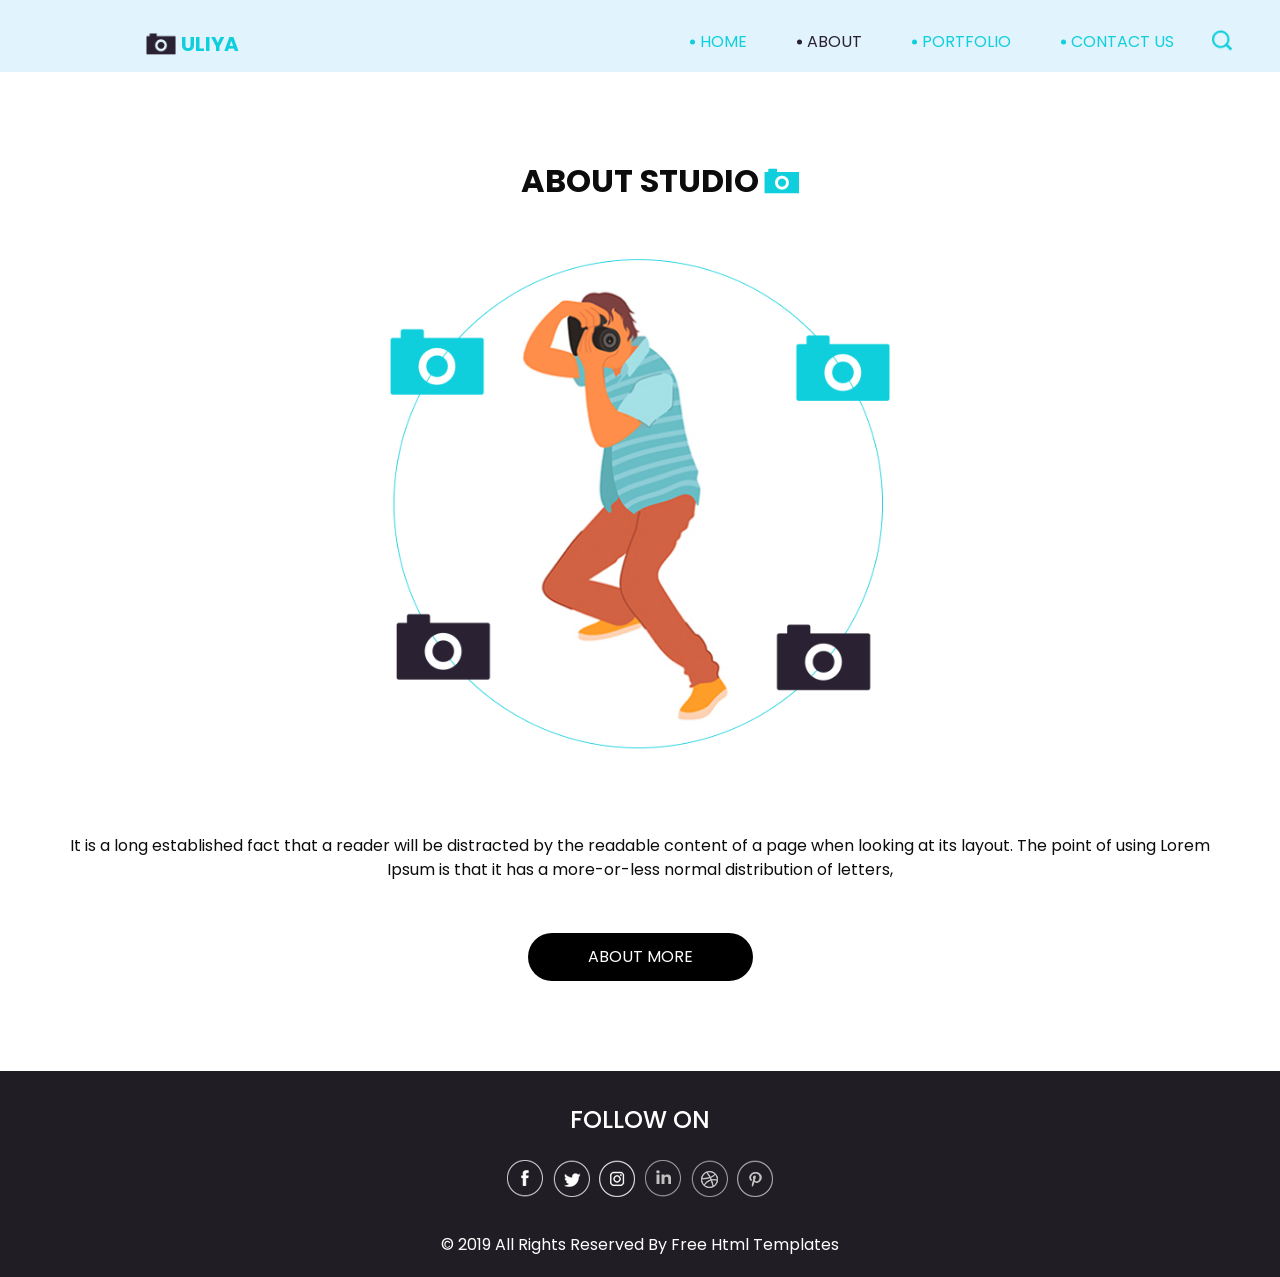
==== about.html @ 53996173 "Inital Code Added" ====
<!DOCTYPE html>
<html>

<head>
  <!-- Basic -->
  <meta charset="utf-8" />
  <meta http-equiv="X-UA-Compatible" content="IE=edge" />
  <!-- Mobile Metas -->
  <meta name="viewport" content="width=device-width, initial-scale=1, shrink-to-fit=no" />
  <!-- Site Metas -->
  <meta name="keywords" content="" />
  <meta name="description" content="" />
  <meta name="author" content="" />

  <title>Uliya</title>


  <!-- bootstrap core css -->
  <link rel="stylesheet" type="text/css" href="css/bootstrap.css" />

  <!-- fonts style -->
  <link href="https://fonts.googleapis.com/css?family=Poppins:400,700&display=swap" rel="stylesheet">

  <!-- Custom styles for this template -->
  <link href="css/style.css" rel="stylesheet" />
  <!-- responsive style -->
  <link href="css/responsive.css" rel="stylesheet" />
</head>

<body class="sub_page">

  <div class="hero_area">
    <!-- header section strats -->
    <header class="header_section">
      <div class="container-fluid">
        <div class="row">
          <div class="col-lg-11 offset-lg-1">
            <nav class="navbar navbar-expand-lg custom_nav-container ">
              <a class="navbar-brand" href="index.html">
                <img src="images/logo.png" alt="">
                <span>
                  Uliya
                </span>
              </a>
              </a>
              <button class="navbar-toggler" type="button" data-toggle="collapse" data-target="#navbarSupportedContent"
                aria-controls="navbarSupportedContent" aria-expanded="false" aria-label="Toggle navigation">
                <span class="navbar-toggler-icon"></span>
              </button>

              <div class="collapse navbar-collapse" id="navbarSupportedContent">
                <div class="d-flex ml-auto flex-column flex-lg-row align-items-center">
                  <ul class="navbar-nav  ">
                    <li class="nav-item ">
                      <a class="nav-link" href="index.html">Home <span class="sr-only">(current)</span></a>
                    </li>
                    <li class="nav-item active">
                      <a class="nav-link" href="about.html"> About</a>
                    </li>
                    <li class="nav-item">
                      <a class="nav-link" href="portfolio.html"> Portfolio </a>
                    </li>
                    <li class="nav-item">
                      <a class="nav-link" href="contact.html">Contact Us</a>
                    </li>
                  </ul>
                  <form class="form-inline">
                    <button class="btn  my-2 my-sm-0 nav_search-btn" type="submit"></button>
                  </form>
                </div>

              </div>
            </nav>
          </div>
        </div>
      </div>
    </header>
    <!-- end header section -->
  </div>

  <!-- about section -->

  <section class="about_section layout_padding">
    <div class="container">
      <div class="heading_container">
        <h2>
          About Studio
        </h2>
      </div>
      <div class="box">
        <div class="img-box">
          <img src="images/about-img.jpg" alt="">
          <div class="about_img-bg">
            <img src="images/about-img-bg.png" alt="">
          </div>
        </div>
        <div class="detail-box">
          <p>
            It is a long established fact that a reader will be distracted by the readable content of a page when
            looking at its layout. The point of using Lorem Ipsum is that it has a more-or-less normal distribution of
            letters,
          </p>
          <div>
            <a href="">
              about More
            </a>
          </div>
        </div>
      </div>
    </div>

  </section>

  <!-- end about section -->


  <!-- info section -->
  <section class="info_section ">
    <div class="container">
      <div class="info_container">
        <div class="info_social">
          <div class="d-flex justify-content-center">
            <h4 class="">
              Follow on
            </h4>
          </div>
          <div class="social_box">
            <a href="">
              <img src="images/fb.png" alt="">
            </a>
            <a href="">
              <img src="images/twitter.png" alt="">
            </a>
            <a href="">
              <img src="images/instagram.png" alt="">
            </a>
            <a href="">
              <img src="images/linkedin.png" alt="">
            </a>
            <a href="">
              <img src="images/dribble.png" alt="">
            </a>
            <a href="">
              <img src="images/pinterest.png" alt="">
            </a>
          </div>
        </div>
      </div>
    </div>
  </section>

  <!-- end info_section -->

  <!-- footer section -->
  <section class="container-fluid footer_section">
    <div class="container">
      <p>
        &copy; 2019 All Rights Reserved By
        <a href="https://html.design/">Free Html Templates</a>
      </p>
    </div>
  </section>
  <!-- footer section -->

  <script type="text/javascript" src="js/jquery-3.4.1.min.js"></script>
  <script type="text/javascript" src="js/bootstrap.js"></script>

</body>

</html>
---- css/style.css ----
body {
  font-family: 'Poppins', sans-serif;
  color: #0c0c0c;
  background-color: #ffffff;
}

.layout_padding {
  padding: 90px 0;
}

.layout_padding2 {
  padding: 45px 0;
}

.layout_padding2-top {
  padding-top: 45px;
}

.layout_padding2-bottom {
  padding-bottom: 45px;
}

.layout_padding-top {
  padding-top: 90px;
}

.layout_padding-bottom {
  padding-bottom: 90px;
}

.heading_container {
  display: -webkit-box;
  display: -ms-flexbox;
  display: flex;
  -webkit-box-orient: vertical;
  -webkit-box-direction: normal;
      -ms-flex-direction: column;
          flex-direction: column;
  -webkit-box-align: center;
      -ms-flex-align: center;
          align-items: center;
  text-align: center;
}

.heading_container h2 {
  position: relative;
  font-weight: bold;
  text-transform: uppercase;
}

.heading_container h2 span {
  position: relative;
  z-index: 2;
}

.heading_container h2::before {
  content: "";
  position: absolute;
  width: 35px;
  height: 26px;
  top: 50%;
  right: -40px;
  -webkit-transform: translateY(-50%);
          transform: translateY(-50%);
  z-index: 1;
  background-image: url(../images/heading-img.png);
  background-repeat: no-repeat;
}

/*header section*/
.hero_area {
  height: 136vh;
  position: relative;
  background-image: url(../images/hero-bg.png);
  background-size: cover;
}

.sub_page .hero_area {
  height: auto;
  background-image: none;
  background-color: #e1f3fd;
}

.sub_page .hero_area::after {
  display: none;
}

.header_section .container-fluid {
  padding-right: 25px;
  padding-left: 25px;
}

.header_section .nav_container {
  margin: 0 auto;
}

.custom_nav-container .navbar-nav .nav-item .nav-link {
  margin: 10px 30px;
  padding: 0;
  color: #0fcfdc;
  text-align: center;
  position: relative;
  text-transform: uppercase;
}

.custom_nav-container .navbar-nav .nav-item .nav-link::before {
  content: "";
  width: 5px;
  height: 5px;
  position: absolute;
  top: 50%;
  left: -10px;
  -webkit-transform: translateY(-50%);
          transform: translateY(-50%);
  background-color: #0fcfdc;
  border-radius: 100%;
}

.custom_nav-container .navbar-nav .nav-item.active .nav-link, .custom_nav-container .navbar-nav .nav-item:hover .nav-link {
  color: #2a2132;
}

.custom_nav-container .navbar-nav .nav-item.active .nav-link::before, .custom_nav-container .navbar-nav .nav-item:hover .nav-link::before {
  background-color: #2a2132;
}

a,
a:hover,
a:focus {
  text-decoration: none;
}

a:hover,
a:focus {
  color: initial;
}

.btn,
.btn:focus {
  outline: none !important;
  -webkit-box-shadow: none;
          box-shadow: none;
}

.custom_nav-container .nav_search-btn {
  background-image: url(../images/search-icon.png);
  background-size: 20px;
  background-repeat: no-repeat;
  background-position: center 5px;
  width: 35px;
  height: 35px;
  padding: 0;
  border: none;
}

.navbar-brand {
  display: -webkit-box;
  display: -ms-flexbox;
  display: flex;
  -webkit-box-align: center;
      -ms-flex-align: center;
          align-items: center;
}

.navbar-brand img {
  width: 30px;
  margin-right: 5px;
}

.navbar-brand span {
  font-size: 20px;
  font-weight: 700;
  color: #0fcfdc;
  text-transform: uppercase;
}

.custom_nav-container {
  z-index: 99999;
  padding-top: 20px;
  -webkit-box-align: end;
      -ms-flex-align: end;
          align-items: flex-end;
}

.navbar-expand-lg .navbar-collapse {
  -webkit-box-align: end;
      -ms-flex-align: end;
          align-items: flex-end;
}

.custom_nav-container .navbar-toggler {
  outline: none;
}

.custom_nav-container .navbar-toggler .navbar-toggler-icon {
  background-image: url(../images/menu.png);
  background-size: 45px;
}

/*end header section*/
/* slider section */
.slider_section {
  display: -webkit-box;
  display: -ms-flexbox;
  display: flex;
  -webkit-box-align: center;
      -ms-flex-align: center;
          align-items: center;
  position: relative;
  z-index: 2;
  color: #3b3a3a;
}

.slider_section .row {
  -webkit-box-align: center;
      -ms-flex-align: center;
          align-items: center;
}

.slider_section div#carouselExampleControls {
  width: 100%;
}

.slider_section .detail_box {
  padding-right: 10%;
}

.slider_section .detail_box h1 {
  font-weight: bold;
  margin-bottom: 30px;
  text-transform: uppercase;
}

.slider_section .detail_box .btn-box {
  margin-top: 35px;
}

.slider_section .detail_box .btn-box a {
  width: 125px;
  text-align: center;
}

.slider_section .detail_box .btn-box .btn-1 {
  display: inline-block;
  padding: 7px 0px;
  background-color: #0fcfdc;
  color: #ffffff;
  border-radius: 30px;
  margin-right: 5px;
}

.slider_section .detail_box .btn-box .btn-1:hover {
  background-color: #0db9c4;
}

.slider_section .detail_box .btn-box .btn-2 {
  display: inline-block;
  padding: 7px 0px;
  background-color: #000000;
  color: #ffffff;
  border-radius: 30px;
}

.slider_section .detail_box .btn-box .btn-2:hover {
  background-color: #333333;
}

.slider_section .img-box img {
  width: 100%;
}

.slider_section .carousel_btn-container {
  width: 60px;
  position: absolute;
  bottom: 175px;
  display: -webkit-box;
  display: -ms-flexbox;
  display: flex;
  -webkit-box-pack: justify;
      -ms-flex-pack: justify;
          justify-content: space-between;
  left: 10%;
  z-index: 999;
}

.slider_section .carousel_btn-container .carousel-control-prev,
.slider_section .carousel_btn-container .carousel-control-next {
  position: relative;
  width: 35px;
  height: 35px;
  border: none;
  border-radius: 100%;
  opacity: 1;
  background-repeat: no-repeat;
  background-size: 20px;
  background-position: center;
}

.slider_section .carousel_btn-container .carousel-control-prev {
  background-image: url(../images/prev.png);
}

.slider_section .carousel_btn-container .carousel-control-prev:hover {
  background-image: url(../images/prev-blue.png);
}

.slider_section .carousel_btn-container .carousel-control-next {
  background-image: url(../images/next.png);
}

.slider_section .carousel_btn-container .carousel-control-next:hover {
  background-image: url(../images/next-blue.png);
}

.about_section .box {
  display: -webkit-box;
  display: -ms-flexbox;
  display: flex;
  -webkit-box-orient: vertical;
  -webkit-box-direction: normal;
      -ms-flex-direction: column;
          flex-direction: column;
  -webkit-box-align: center;
      -ms-flex-align: center;
          align-items: center;
}

.about_section .box img {
  width: 100%;
}

.about_section .box .img-box {
  position: relative;
  width: 250px;
  margin: 50px 0;
}

.about_section .box .img-box .about_img-bg {
  position: absolute;
  top: 50%;
  left: 50%;
  width: 200%;
  -webkit-transform: translate(-50%, -50%) rotate(0deg) scale(1);
          transform: translate(-50%, -50%) rotate(0deg) scale(1);
  -webkit-animation: rotateAnimation 3s infinite;
          animation: rotateAnimation 3s infinite;
}

@-webkit-keyframes rotateAnimation {
  0% {
    -webkit-transform: translate(-50%, -50%) rotate(0deg) scale(1);
            transform: translate(-50%, -50%) rotate(0deg) scale(1);
  }
  49% {
    -webkit-transform: translate(-50%, -50%) rotate(180deg) scale(1.1);
            transform: translate(-50%, -50%) rotate(180deg) scale(1.1);
  }
  100% {
    -webkit-transform: translate(-50%, -50%) rotate(360deg) scale(1);
            transform: translate(-50%, -50%) rotate(360deg) scale(1);
  }
}

@keyframes rotateAnimation {
  0% {
    -webkit-transform: translate(-50%, -50%) rotate(0deg) scale(1);
            transform: translate(-50%, -50%) rotate(0deg) scale(1);
  }
  49% {
    -webkit-transform: translate(-50%, -50%) rotate(180deg) scale(1.1);
            transform: translate(-50%, -50%) rotate(180deg) scale(1.1);
  }
  100% {
    -webkit-transform: translate(-50%, -50%) rotate(360deg) scale(1);
            transform: translate(-50%, -50%) rotate(360deg) scale(1);
  }
}

.about_section .box .detail-box {
  margin-top: 35px;
  text-align: center;
}

.about_section .box .detail-box a {
  display: inline-block;
  padding: 12px 60px;
  background-color: #000000;
  color: #ffffff;
  border-radius: 40px;
  text-transform: uppercase;
  margin-top: 35px;
}

.about_section .box .detail-box a:hover {
  background-color: #333333;
}

.portfolio_section {
  background-color: #f8ffff;
}

.portfolio_section .portfolio_container {
  display: -webkit-box;
  display: -ms-flexbox;
  display: flex;
}

.portfolio_section .portfolio_container .img-box {
  margin: 10px;
  position: relative;
  display: -webkit-box;
  display: -ms-flexbox;
  display: flex;
  -webkit-box-flex: 1;
      -ms-flex-positive: 1;
          flex-grow: 1;
}

.portfolio_section .portfolio_container .img-box img {
  width: 100%;
  height: 100%;
}

.portfolio_section .portfolio_container .img-box .btn-box {
  position: absolute;
  top: 50%;
  left: 50%;
  -webkit-transform: translate(-50%, -50%);
          transform: translate(-50%, -50%);
  display: -webkit-box;
  display: -ms-flexbox;
  display: flex;
}

.portfolio_section .portfolio_container .img-box .btn-box a {
  display: none;
  width: 50px;
  height: 50px;
  border-radius: 100%;
  background-size: cover;
  background-position: center;
  background-repeat: no-repeat;
  margin: 0 5px;
}

.portfolio_section .portfolio_container .img-box .btn-box .btn-1 {
  background-image: url(../images/link.png);
}

.portfolio_section .portfolio_container .img-box::before {
  content: "";
  display: none;
  position: absolute;
  width: 100%;
  height: 100%;
  top: 0;
  left: 0;
  background-color: rgba(15, 207, 220, 0.8);
  z-index: 0;
}

.portfolio_section .portfolio_container .img-box:hover a {
  display: block;
}

.portfolio_section .portfolio_container .img-box:hover::before {
  display: block;
}

.portfolio_section .portfolio_container .box-1,
.portfolio_section .portfolio_container .box-2 {
  display: -webkit-box;
  display: -ms-flexbox;
  display: flex;
  -webkit-box-orient: vertical;
  -webkit-box-direction: normal;
      -ms-flex-direction: column;
          flex-direction: column;
  -webkit-box-pack: stretch;
      -ms-flex-pack: stretch;
          justify-content: stretch;
  -webkit-box-align: stretch;
      -ms-flex-align: stretch;
          align-items: stretch;
}

.portfolio_section .portfolio_container .box-2-btm {
  display: -webkit-box;
  display: -ms-flexbox;
  display: flex;
  -webkit-box-pack: stretch;
      -ms-flex-pack: stretch;
          justify-content: stretch;
  -webkit-box-align: stretch;
      -ms-flex-align: stretch;
          align-items: stretch;
}

.portfolio_section .portfolio_container .box-2-btm .box-2-left {
  display: -webkit-box;
  display: -ms-flexbox;
  display: flex;
}

.portfolio_section .see_btn {
  display: -webkit-box;
  display: -ms-flexbox;
  display: flex;
  -webkit-box-pack: center;
      -ms-flex-pack: center;
          justify-content: center;
}

.portfolio_section .see_btn a {
  display: inline-block;
  padding: 12px 60px;
  background-color: #000000;
  color: #ffffff;
  border-radius: 40px;
  text-transform: uppercase;
  margin-top: 35px;
}

.portfolio_section .see_btn a:hover {
  background-color: #333333;
}

.achieve_section .achieve_container {
  display: -webkit-box;
  display: -ms-flexbox;
  display: flex;
  -webkit-box-pack: center;
      -ms-flex-pack: center;
          justify-content: center;
}

.achieve_section .achieve_container .box {
  width: 275px;
  height: 250px;
  display: -webkit-box;
  display: -ms-flexbox;
  display: flex;
  -webkit-box-orient: vertical;
  -webkit-box-direction: normal;
      -ms-flex-direction: column;
          flex-direction: column;
  -webkit-box-align: center;
      -ms-flex-align: center;
          align-items: center;
  -webkit-box-pack: center;
      -ms-flex-pack: center;
          justify-content: center;
  text-align: center;
  margin: 45px 20px 0 20px;
  padding: 45px 35px 15px 35px;
  border: 1px solid #0fcfdc;
}

.achieve_section .achieve_container .box .img-box {
  width: 120px;
}

.achieve_section .achieve_container .box .img-box img {
  width: 100%;
}

.achieve_section .achieve_container .detail-box {
  margin-top: 25px;
  text-transform: uppercase;
}

.achieve_section .achieve_container .detail-box h2 {
  font-weight: bold;
}

.achieve_section .achieve_container .detail-box h6 {
  font-weight: bold;
  font-size: 18px;
}

.client_section .row {
  -webkit-box-align: center;
      -ms-flex-align: center;
          align-items: center;
}

.client_section .col-md-3 {
  display: -webkit-box;
  display: -ms-flexbox;
  display: flex;
  -webkit-box-pack: end;
      -ms-flex-pack: end;
          justify-content: flex-end;
}

.client_section .btn_container {
  display: -webkit-box;
  display: -ms-flexbox;
  display: flex;
  -webkit-box-pack: center;
      -ms-flex-pack: center;
          justify-content: center;
  -webkit-box-align: center;
      -ms-flex-align: center;
          align-items: center;
}

.client_section .btn_container .carousel-control-prev,
.client_section .btn_container .carousel-control-next {
  position: relative;
  width: 50px;
  height: 50px;
  border: none;
  border-radius: 100%;
  opacity: 1;
  background-repeat: no-repeat;
  background-size: 15px;
  background-position: center;
  background-color: #0fcfdc;
  margin: 0 5px;
}

.client_section .btn_container .carousel-control-prev:hover,
.client_section .btn_container .carousel-control-next:hover {
  background-color: #000000;
}

.client_section .btn_container .carousel-control-prev {
  background-image: url(../images/prev-white.png);
}

.client_section .btn_container .carousel-control-next {
  background-image: url(../images/next-white.png);
}

.client_section .detail-box {
  padding: 20px;
  border: 1px solid #0fcfdc;
  margin: 0 25px;
}

.client_section .detail-box h4 {
  text-transform: uppercase;
}

/* contact section */
.contact_section {
  background-image: url(../images/contact-bg.png);
  background-repeat: no-repeat;
  background-position: left bottom;
  padding-bottom: 250px;
  position: relative;
}

.contact_section .bg-img1 {
  width: 100px;
  position: absolute;
  top: 45px;
  right: 100px;
}

.contact_section .bg-img1 img {
  width: 100%;
}

.contact_section .bg-img2 {
  width: 50px;
  position: absolute;
  top: 75px;
  left: 0px;
}

.contact_section .bg-img2 img {
  width: 100%;
}

.contact_section .contact_form-container {
  margin-top: 45px;
}

.contact_section .contact_form-container input {
  border: none;
  outline: none;
  border-bottom: 1px solid #000000;
  color: #000000;
  width: 100%;
  margin: 15px 0;
  background-color: transparent;
}

.contact_section .contact_form-container input::-webkit-input-placeholder {
  color: #000000;
}

.contact_section .contact_form-container input:-ms-input-placeholder {
  color: #000000;
}

.contact_section .contact_form-container input::-ms-input-placeholder {
  color: #000000;
}

.contact_section .contact_form-container input::placeholder {
  color: #000000;
}

.contact_section .contact_form-container input.message_input {
  margin-top: 55px;
}

.contact_section .contact_form-container button {
  display: inline-block;
  padding: 12px 50px;
  background-color: #0fcfdc;
  color: #ffffff;
  border-radius: 0;
  margin-top: 35px;
  border: none;
}

.contact_section .contact_form-container button:hover {
  background-color: #0db9c4;
}

/* end contact section */
.info_section {
  background-color: #211d25;
  color: #ffffff;
  font-family: 'Poppins', sans-serif;
}

.info_section .info_container {
  width: 75%;
  margin: 0 auto;
}

.info_section .info_social {
  padding-top: 35px;
  display: -webkit-box;
  display: -ms-flexbox;
  display: flex;
  -webkit-box-orient: vertical;
  -webkit-box-direction: normal;
      -ms-flex-direction: column;
          flex-direction: column;
  -webkit-box-align: center;
      -ms-flex-align: center;
          align-items: center;
}

.info_section .info_social h4 {
  text-transform: uppercase;
}

.info_section .info_social .social_box {
  display: -webkit-box;
  display: -ms-flexbox;
  display: flex;
  margin: 15px auto;
  -webkit-box-align: center;
      -ms-flex-align: center;
          align-items: center;
}

.info_section .info_social .social_box img {
  min-width: 10px;
  margin: 0 3px;
}

/* footer section*/
.footer_section {
  background-color: #211d25;
  display: -webkit-box;
  display: -ms-flexbox;
  display: flex;
  -webkit-box-pack: center;
      -ms-flex-pack: center;
          justify-content: center;
  position: relative;
  font-family: 'Poppins', sans-serif;
}

.footer_section p {
  color: #ffffff;
  margin: 0 auto;
  text-align: center;
  padding: 20px 0;
  width: 55%;
}

.footer_section a {
  color: #ffffff;
}
/*# sourceMappingURL=style.css.map */
---- css/responsive.css ----
@media (max-width: 1120px) {
  .slider_section .carousel_btn-container {
    bottom: 0;
  }
}

@media (max-width: 992px) {
  .navbar-nav {
    align-items: center;
  }

  .custom_nav-container .navbar-nav .nav-item .nav-link {
    margin: 15px 30px;
  }

  .achieve_section .achieve_container {
    flex-wrap: wrap;
  }

  .info_section .info_container {
    width: 100%;
  }

  .footer_section p {
    width: 100%;
  }
}

@media (max-width: 768px) {
  .hero_area {
    height: auto;
  }

  .slider_section {
    padding-top: 50px;
  }

  .slider_section .detail_box {
    text-align: center;
    margin-bottom: 35px;
  }

  .slider_section .detail_box {
    padding: 0;
  }

  .about_section .box .img-box {
    width: 40%;
  }

  .portfolio_section .portfolio_container {
    flex-direction: column;
  }

  .contact_section .bg-img1 {
    width: 75px;
    position: absolute;
    top: 0;
    right: 0px;
  }

  .client_section .col-md-3 {
    justify-content: center;
  }

  .client_section .detail-box {
    margin-bottom: 35px;
  }

  .client_section .row {
    flex-wrap: wrap-reverse;
  }
}

@media (max-width: 576px) {
  .heading_container h2::before {
    top: -15px;
    right: 50%;
    -webkit-transform: translate(50%, -50%);
    transform: translate(50%, -50%);
  }

  .client_section .detail-box {
    margin-left: 0;
    margin-right: 0;

  }
}

@media (max-width: 480px) {}

@media (max-width: 420px) {
  .slider_section .detail_box h1 {
    font-size: 2rem;
  }

  .portfolio_section .portfolio_container .box-2-btm {
    flex-direction: column;
  }
}

@media (max-width: 360px) {}

@media (min-width: 1200px) {
  .container {
    max-width: 1170px;
  }
}
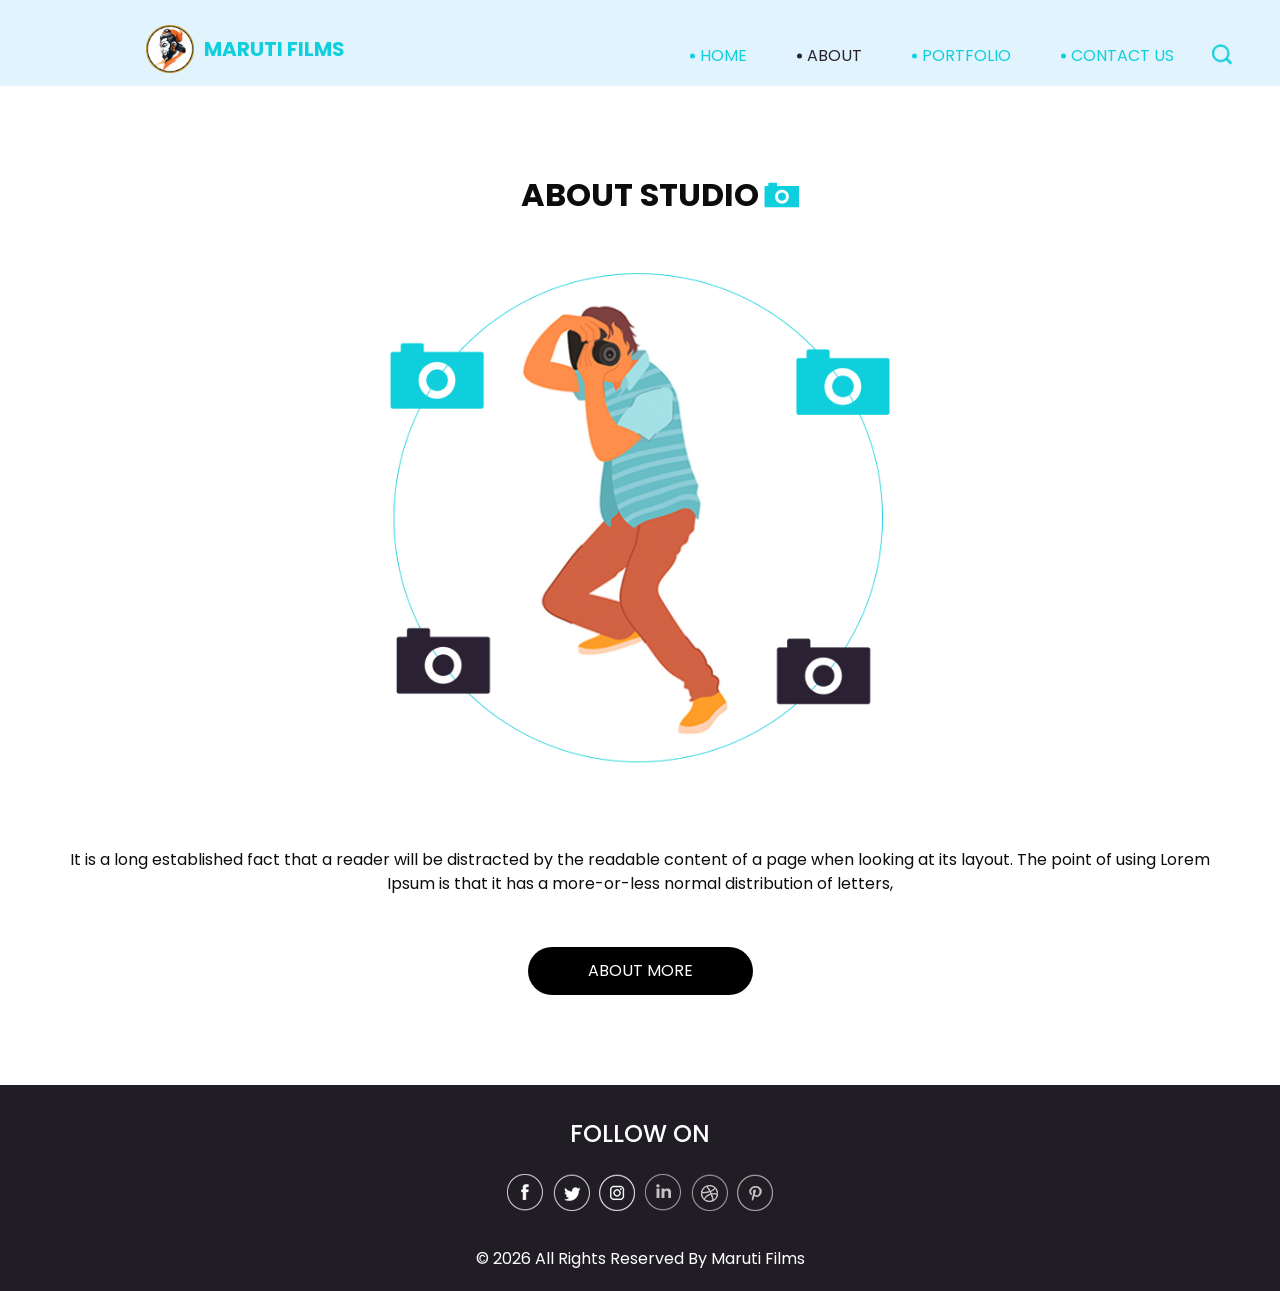
==== commit 6c676520: "logo and branding changes" ====
--- a/about.html
+++ b/about.html
@@ -12,7 +12,9 @@
   <meta name="description" content="" />
   <meta name="author" content="" />
 
-  <title>Uliya</title>
+  <title>Maruti Films</title>
+  <link rel="icon" type="image/png" href="images/favicon.png" />
+  <link rel="apple-touch-icon" href="images/apple-touch-icon.png" />
 
 
   <!-- bootstrap core css -->
@@ -37,9 +39,9 @@
           <div class="col-lg-11 offset-lg-1">
             <nav class="navbar navbar-expand-lg custom_nav-container ">
               <a class="navbar-brand" href="index.html">
-                <img src="images/logo.png" alt="">
+                <img src="images/logo.png" alt="Maruti Films logo">
                 <span>
-                  Uliya
+                  Maruti Films
                 </span>
               </a>
               </a>
@@ -155,8 +157,8 @@
   <section class="container-fluid footer_section">
     <div class="container">
       <p>
-        &copy; 2019 All Rights Reserved By
-        <a href="https://html.design/">Free Html Templates</a>
+        &copy; 2026 All Rights Reserved By
+        <a href="https://marutifilms.vercel.app/">Maruti Films</a>
       </p>
     </div>
   </section>
--- a/css/style.css
+++ b/css/style.css
@@ -163,8 +163,9 @@
 }
 
 .navbar-brand img {
-  width: 30px;
-  margin-right: 5px;
+  width: 48px;
+  height: 48px;
+  margin-right: 10px;
 }
 
 .navbar-brand span {
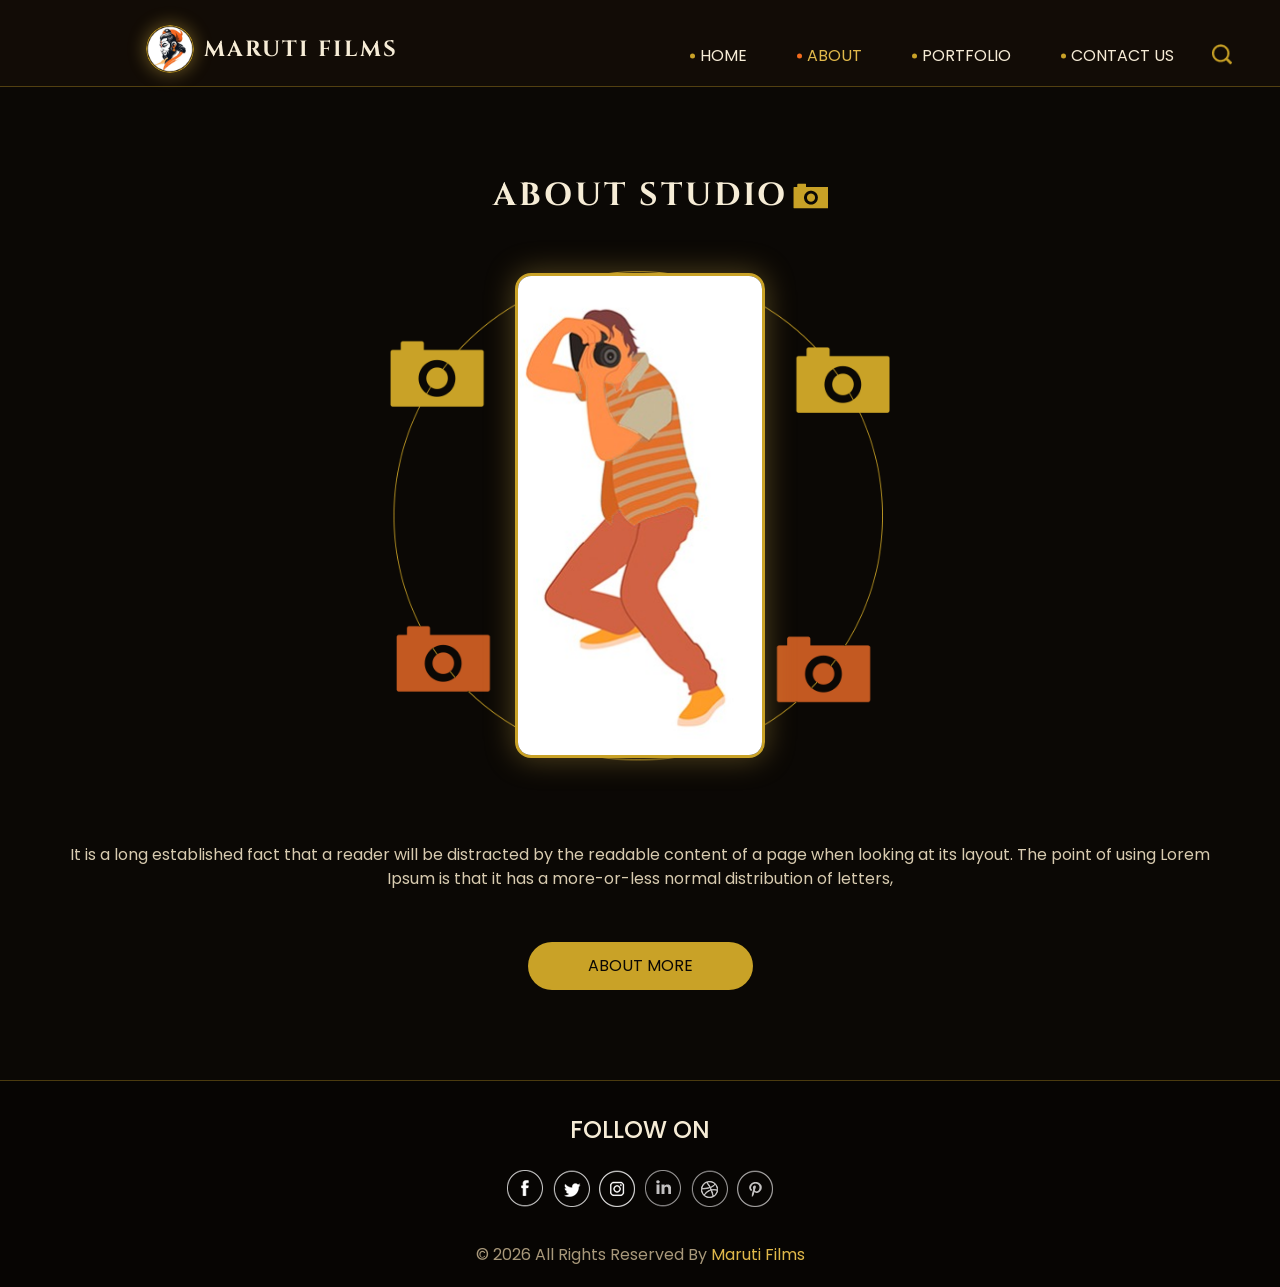
==== commit 6e7fd1bf: "color code changes" ====
--- a/about.html
+++ b/about.html
@@ -21,7 +21,7 @@
   <link rel="stylesheet" type="text/css" href="css/bootstrap.css" />
 
   <!-- fonts style -->
-  <link href="https://fonts.googleapis.com/css?family=Poppins:400,700&display=swap" rel="stylesheet">
+  <link href="https://fonts.googleapis.com/css?family=Cinzel:700|Poppins:400,700&display=swap" rel="stylesheet">
 
   <!-- Custom styles for this template -->
   <link href="css/style.css" rel="stylesheet" />
--- a/css/style.css
+++ b/css/style.css
@@ -1,7 +1,21 @@
 body {
   font-family: 'Poppins', sans-serif;
-  color: #0c0c0c;
-  background-color: #ffffff;
+  color: #d8cbb0;
+  background-color: #0b0805;
+}
+
+h1, h2, h3, h4, h5, h6 {
+  color: #f6ecd6;
+}
+
+::-moz-selection {
+  background-color: #c9a227;
+  color: #0b0805;
+}
+
+::selection {
+  background-color: #c9a227;
+  color: #0b0805;
 }
 
 .layout_padding {
@@ -44,8 +58,15 @@
 
 .heading_container h2 {
   position: relative;
-  font-weight: bold;
+  font-family: 'Cinzel', serif;
+  font-weight: 700;
+  letter-spacing: 3px;
   text-transform: uppercase;
+  color: #f6ecd6;
+}
+
+.heading_container p {
+  color: #a8987a;
 }
 
 .heading_container h2 span {
@@ -71,14 +92,16 @@
 .hero_area {
   height: 136vh;
   position: relative;
-  background-image: url(../images/hero-bg.png);
+  background-color: #0b0805;
+  background-image: radial-gradient(ellipse at 72% 38%, rgba(224, 184, 74, 0.28) 0%, rgba(201, 162, 39, 0.1) 30%, rgba(11, 8, 5, 0) 60%), repeating-conic-gradient(from 0deg at 72% 38%, rgba(201, 162, 39, 0.07) 0deg 4deg, rgba(11, 8, 5, 0) 4deg 12deg);
   background-size: cover;
 }
 
 .sub_page .hero_area {
   height: auto;
   background-image: none;
-  background-color: #e1f3fd;
+  background-color: #120c06;
+  border-bottom: 1px solid rgba(201, 162, 39, 0.35);
 }
 
 .sub_page .hero_area::after {
@@ -97,7 +120,7 @@
 .custom_nav-container .navbar-nav .nav-item .nav-link {
   margin: 10px 30px;
   padding: 0;
-  color: #0fcfdc;
+  color: #f6ecd6;
   text-align: center;
   position: relative;
   text-transform: uppercase;
@@ -112,16 +135,16 @@
   left: -10px;
   -webkit-transform: translateY(-50%);
           transform: translateY(-50%);
-  background-color: #0fcfdc;
+  background-color: #c9a227;
   border-radius: 100%;
 }
 
 .custom_nav-container .navbar-nav .nav-item.active .nav-link, .custom_nav-container .navbar-nav .nav-item:hover .nav-link {
-  color: #2a2132;
+  color: #e0b84a;
 }
 
 .custom_nav-container .navbar-nav .nav-item.active .nav-link::before, .custom_nav-container .navbar-nav .nav-item:hover .nav-link::before {
-  background-color: #2a2132;
+  background-color: #f26b1d;
 }
 
 a,
@@ -132,7 +155,7 @@
 
 a:hover,
 a:focus {
-  color: initial;
+  color: #e0b84a;
 }
 
 .btn,
@@ -166,12 +189,17 @@
   width: 48px;
   height: 48px;
   margin-right: 10px;
+  border-radius: 100%;
+  -webkit-box-shadow: 0 0 18px rgba(224, 184, 74, 0.45);
+          box-shadow: 0 0 18px rgba(224, 184, 74, 0.45);
 }
 
 .navbar-brand span {
-  font-size: 20px;
+  font-family: 'Cinzel', serif;
+  font-size: 22px;
   font-weight: 700;
-  color: #0fcfdc;
+  letter-spacing: 2px;
+  color: #f6ecd6;
   text-transform: uppercase;
 }
 
@@ -209,7 +237,7 @@
           align-items: center;
   position: relative;
   z-index: 2;
-  color: #3b3a3a;
+  color: #d8cbb0;
 }
 
 .slider_section .row {
@@ -229,7 +257,10 @@
 .slider_section .detail_box h1 {
   font-weight: bold;
   margin-bottom: 30px;
+  font-family: 'Cinzel', serif;
+  letter-spacing: 3px;
   text-transform: uppercase;
+  color: #f6ecd6;
 }
 
 .slider_section .detail_box .btn-box {
@@ -244,30 +275,35 @@
 .slider_section .detail_box .btn-box .btn-1 {
   display: inline-block;
   padding: 7px 0px;
-  background-color: #0fcfdc;
+  background-color: #f26b1d;
   color: #ffffff;
   border-radius: 30px;
   margin-right: 5px;
 }
 
 .slider_section .detail_box .btn-box .btn-1:hover {
-  background-color: #0db9c4;
+  background-color: #d9570f;
 }
 
 .slider_section .detail_box .btn-box .btn-2 {
   display: inline-block;
   padding: 7px 0px;
-  background-color: #000000;
-  color: #ffffff;
+  background-color: #c9a227;
+  color: #0b0805;
   border-radius: 30px;
 }
 
 .slider_section .detail_box .btn-box .btn-2:hover {
-  background-color: #333333;
+  background-color: #e0b84a;
 }
 
 .slider_section .img-box img {
   width: 100%;
+  border-radius: 12px 0 0 12px;
+  border: 2px solid #c9a227;
+  border-right: none;
+  -webkit-box-shadow: 0 0 40px rgba(224, 184, 74, 0.25);
+          box-shadow: 0 0 40px rgba(224, 184, 74, 0.25);
 }
 
 .slider_section .carousel_btn-container {
@@ -328,6 +364,15 @@
 
 .about_section .box img {
   width: 100%;
+}
+
+.about_section .box .img-box > img {
+  position: relative;
+  z-index: 1;
+  border-radius: 16px;
+  border: 3px solid #c9a227;
+  -webkit-box-shadow: 0 0 30px rgba(224, 184, 74, 0.35);
+          box-shadow: 0 0 30px rgba(224, 184, 74, 0.35);
 }
 
 .about_section .box .img-box {
@@ -385,19 +430,20 @@
 .about_section .box .detail-box a {
   display: inline-block;
   padding: 12px 60px;
-  background-color: #000000;
-  color: #ffffff;
+  background-color: #c9a227;
+  color: #0b0805;
   border-radius: 40px;
   text-transform: uppercase;
   margin-top: 35px;
 }
 
 .about_section .box .detail-box a:hover {
-  background-color: #333333;
+  background-color: #e0b84a;
+  color: #0b0805;
 }
 
 .portfolio_section {
-  background-color: #f8ffff;
+  background-color: #120c06;
 }
 
 .portfolio_section .portfolio_container {
@@ -456,7 +502,7 @@
   height: 100%;
   top: 0;
   left: 0;
-  background-color: rgba(15, 207, 220, 0.8);
+  background-color: rgba(242, 107, 29, 0.8);
   z-index: 0;
 }
 
@@ -515,15 +561,16 @@
 .portfolio_section .see_btn a {
   display: inline-block;
   padding: 12px 60px;
-  background-color: #000000;
-  color: #ffffff;
+  background-color: #c9a227;
+  color: #0b0805;
   border-radius: 40px;
   text-transform: uppercase;
   margin-top: 35px;
 }
 
 .portfolio_section .see_btn a:hover {
-  background-color: #333333;
+  background-color: #e0b84a;
+  color: #0b0805;
 }
 
 .achieve_section .achieve_container {
@@ -554,7 +601,8 @@
   text-align: center;
   margin: 45px 20px 0 20px;
   padding: 45px 35px 15px 35px;
-  border: 1px solid #0fcfdc;
+  border: 1px solid rgba(201, 162, 39, 0.6);
+  background-color: #140e07;
 }
 
 .achieve_section .achieve_container .box .img-box {
@@ -572,6 +620,7 @@
 
 .achieve_section .achieve_container .detail-box h2 {
   font-weight: bold;
+  color: #e0b84a;
 }
 
 .achieve_section .achieve_container .detail-box h6 {
@@ -617,13 +666,13 @@
   background-repeat: no-repeat;
   background-size: 15px;
   background-position: center;
-  background-color: #0fcfdc;
+  background-color: #f26b1d;
   margin: 0 5px;
 }
 
 .client_section .btn_container .carousel-control-prev:hover,
 .client_section .btn_container .carousel-control-next:hover {
-  background-color: #000000;
+  background-color: #c9a227;
 }
 
 .client_section .btn_container .carousel-control-prev {
@@ -636,7 +685,8 @@
 
 .client_section .detail-box {
   padding: 20px;
-  border: 1px solid #0fcfdc;
+  border: 1px solid rgba(201, 162, 39, 0.6);
+  background-color: #140e07;
   margin: 0 25px;
 }
 
@@ -646,7 +696,7 @@
 
 /* contact section */
 .contact_section {
-  background-image: url(../images/contact-bg.png);
+  background-image: radial-gradient(ellipse at 15% 100%, rgba(201, 162, 39, 0.18) 0%, rgba(11, 8, 5, 0) 55%);
   background-repeat: no-repeat;
   background-position: left bottom;
   padding-bottom: 250px;
@@ -682,27 +732,27 @@
 .contact_section .contact_form-container input {
   border: none;
   outline: none;
-  border-bottom: 1px solid #000000;
-  color: #000000;
+  border-bottom: 1px solid rgba(201, 162, 39, 0.6);
+  color: #f6ecd6;
   width: 100%;
   margin: 15px 0;
   background-color: transparent;
 }
 
 .contact_section .contact_form-container input::-webkit-input-placeholder {
-  color: #000000;
+  color: #a8987a;
 }
 
 .contact_section .contact_form-container input:-ms-input-placeholder {
-  color: #000000;
+  color: #a8987a;
 }
 
 .contact_section .contact_form-container input::-ms-input-placeholder {
-  color: #000000;
+  color: #a8987a;
 }
 
 .contact_section .contact_form-container input::placeholder {
-  color: #000000;
+  color: #a8987a;
 }
 
 .contact_section .contact_form-container input.message_input {
@@ -712,7 +762,7 @@
 .contact_section .contact_form-container button {
   display: inline-block;
   padding: 12px 50px;
-  background-color: #0fcfdc;
+  background-color: #f26b1d;
   color: #ffffff;
   border-radius: 0;
   margin-top: 35px;
@@ -720,13 +770,18 @@
 }
 
 .contact_section .contact_form-container button:hover {
-  background-color: #0db9c4;
+  background-color: #d9570f;
+}
+
+.contact_section .contact_form-container input:focus {
+  border-bottom-color: #e0b84a;
 }
 
 /* end contact section */
 .info_section {
-  background-color: #211d25;
-  color: #ffffff;
+  background-color: #070503;
+  border-top: 1px solid rgba(201, 162, 39, 0.35);
+  color: #d8cbb0;
   font-family: 'Poppins', sans-serif;
 }
 
@@ -770,7 +825,7 @@
 
 /* footer section*/
 .footer_section {
-  background-color: #211d25;
+  background-color: #070503;
   display: -webkit-box;
   display: -ms-flexbox;
   display: flex;
@@ -782,7 +837,7 @@
 }
 
 .footer_section p {
-  color: #ffffff;
+  color: #a8987a;
   margin: 0 auto;
   text-align: center;
   padding: 20px 0;
@@ -790,6 +845,6 @@
 }
 
 .footer_section a {
-  color: #ffffff;
+  color: #e0b84a;
 }
 /*# sourceMappingURL=style.css.map */
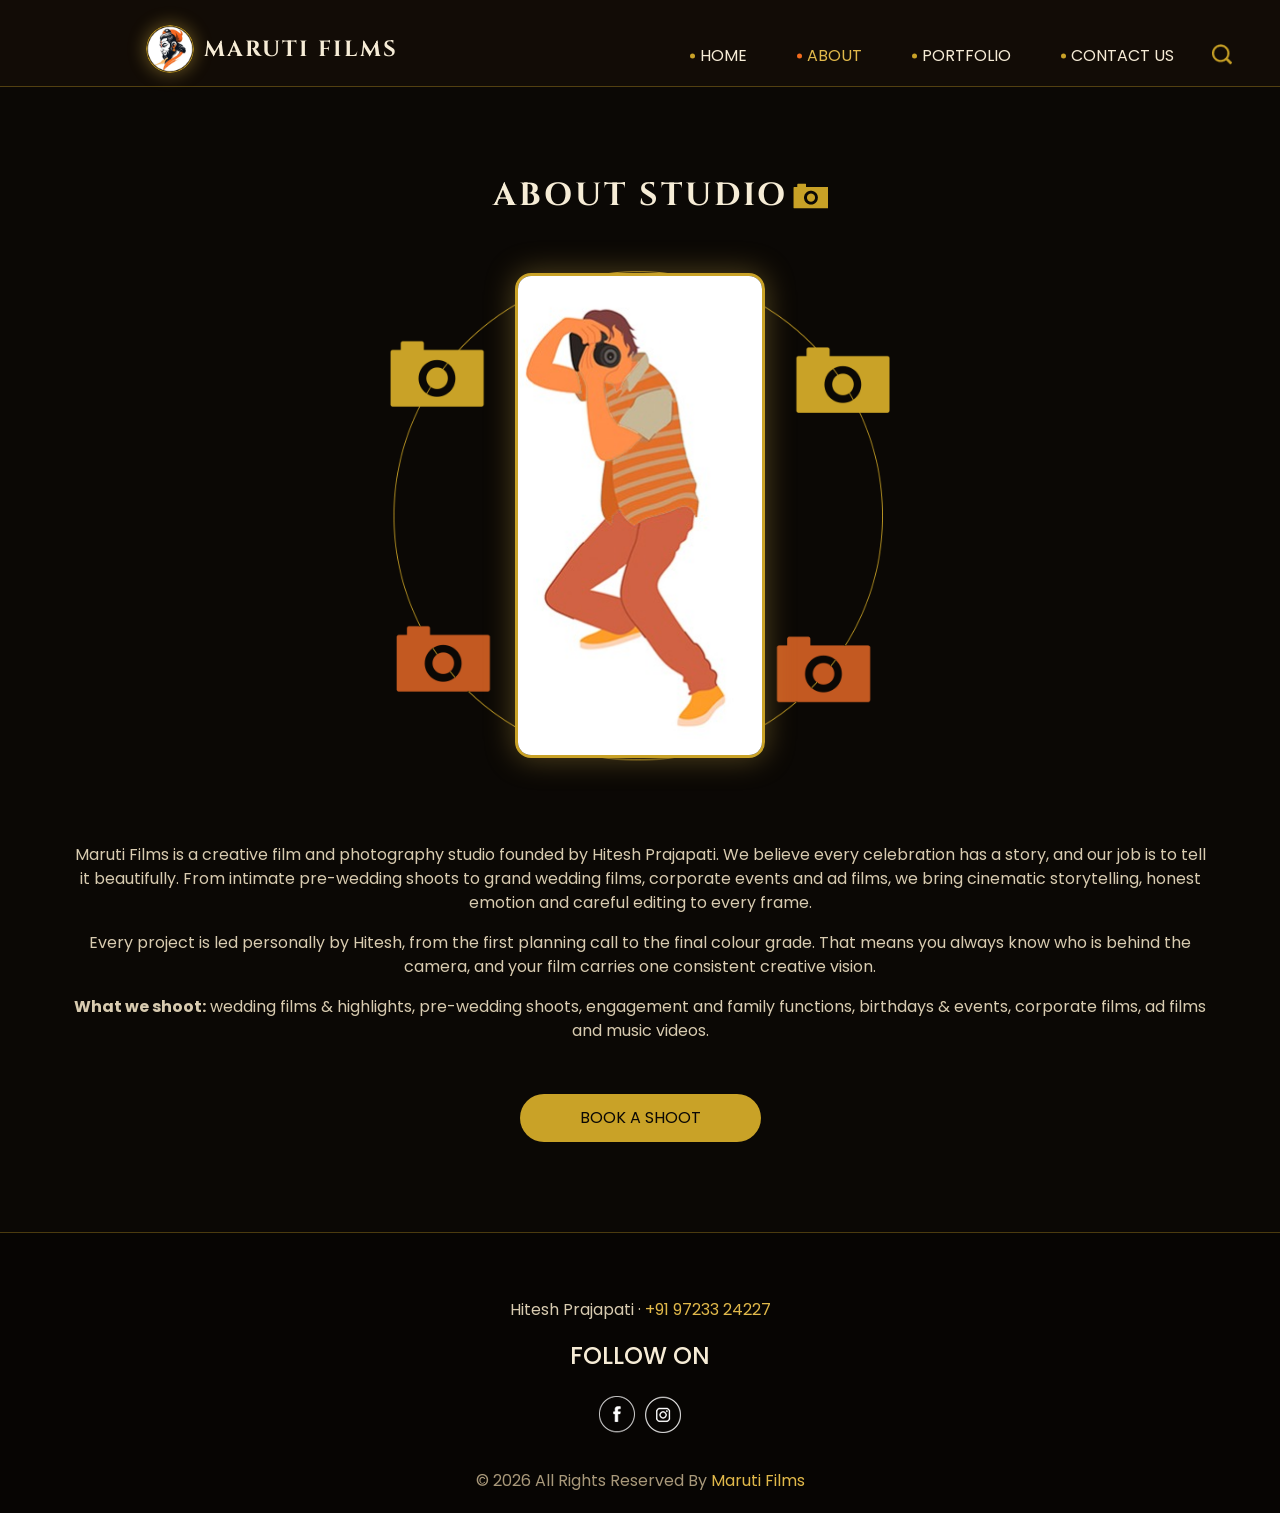
==== commit 6588ee90: "contact details updated" ====
--- a/about.html
+++ b/about.html
@@ -8,9 +8,9 @@
   <!-- Mobile Metas -->
   <meta name="viewport" content="width=device-width, initial-scale=1, shrink-to-fit=no" />
   <!-- Site Metas -->
-  <meta name="keywords" content="" />
-  <meta name="description" content="" />
-  <meta name="author" content="" />
+  <meta name="keywords" content="Maruti Films, Hitesh Prajapati, wedding films, pre-wedding shoot, cinematic videography, photography, ad films, music videos" />
+  <meta name="description" content="Maruti Films by Hitesh Prajapati: cinematic wedding films, pre-wedding shoots, event coverage, ad films and music videos. Call +91 97233 24227." />
+  <meta name="author" content="Hitesh Prajapati" />
 
   <title>Maruti Films</title>
   <link rel="icon" type="image/png" href="images/favicon.png" />
@@ -98,13 +98,22 @@
         </div>
         <div class="detail-box">
           <p>
-            It is a long established fact that a reader will be distracted by the readable content of a page when
-            looking at its layout. The point of using Lorem Ipsum is that it has a more-or-less normal distribution of
-            letters,
+            Maruti Films is a creative film and photography studio founded by Hitesh Prajapati. We believe every
+            celebration has a story, and our job is to tell it beautifully. From intimate pre-wedding shoots to grand
+            wedding films, corporate events and ad films, we bring cinematic storytelling, honest emotion and careful
+            editing to every frame.
+          </p>
+          <p>
+            Every project is led personally by Hitesh, from the first planning call to the final colour grade. That
+            means you always know who is behind the camera, and your film carries one consistent creative vision.
+          </p>
+          <p>
+            <strong>What we shoot:</strong> wedding films &amp; highlights, pre-wedding shoots, engagement and
+            family functions, birthdays &amp; events, corporate films, ad films and music videos.
           </p>
           <div>
-            <a href="">
-              about More
+            <a href="contact.html">
+              Book a Shoot
             </a>
           </div>
         </div>
@@ -121,29 +130,20 @@
     <div class="container">
       <div class="info_container">
         <div class="info_social">
+          <p class="info_contact">
+            Hitesh Prajapati &middot; <a href="tel:+919723324227">+91 97233 24227</a>
+          </p>
           <div class="d-flex justify-content-center">
             <h4 class="">
               Follow on
             </h4>
           </div>
           <div class="social_box">
-            <a href="">
-              <img src="images/fb.png" alt="">
+            <a href="https://www.facebook.com/share/19HL4DrNXv/" target="_blank" rel="noopener" aria-label="Maruti Films on Facebook">
+              <img src="images/fb.png" alt="Facebook">
             </a>
-            <a href="">
-              <img src="images/twitter.png" alt="">
-            </a>
-            <a href="">
-              <img src="images/instagram.png" alt="">
-            </a>
-            <a href="">
-              <img src="images/linkedin.png" alt="">
-            </a>
-            <a href="">
-              <img src="images/dribble.png" alt="">
-            </a>
-            <a href="">
-              <img src="images/pinterest.png" alt="">
+            <a href="https://www.instagram.com/maruti_films_27/" target="_blank" rel="noopener" aria-label="Maruti Films on Instagram">
+              <img src="images/instagram.png" alt="Instagram">
             </a>
           </div>
         </div>
--- a/css/style.css
+++ b/css/style.css
@@ -729,6 +729,54 @@
   margin-top: 45px;
 }
 
+.contact_section .contact_details {
+  margin-top: 30px;
+  text-align: center;
+}
+
+.contact_section .contact_details .contact_owner {
+  font-family: 'Cinzel', serif;
+  font-size: 20px;
+  font-weight: 700;
+  letter-spacing: 1px;
+  color: #f6ecd6;
+  margin-bottom: 15px;
+}
+
+.contact_section .contact_details .contact_owner span {
+  display: block;
+  font-family: 'Poppins', sans-serif;
+  font-size: 14px;
+  font-weight: 400;
+  letter-spacing: 0;
+  color: #a8987a;
+}
+
+.contact_section .contact_details .contact_links {
+  display: -webkit-box;
+  display: -ms-flexbox;
+  display: flex;
+  -ms-flex-wrap: wrap;
+      flex-wrap: wrap;
+  -webkit-box-pack: center;
+      -ms-flex-pack: center;
+          justify-content: center;
+}
+
+.contact_section .contact_details .contact_links a {
+  display: inline-block;
+  margin: 5px;
+  padding: 8px 25px;
+  border: 1px solid #c9a227;
+  border-radius: 30px;
+  color: #e0b84a;
+}
+
+.contact_section .contact_details .contact_links a:hover {
+  background-color: #c9a227;
+  color: #0b0805;
+}
+
 .contact_section .contact_form-container input {
   border: none;
   outline: none;
@@ -790,6 +838,17 @@
   margin: 0 auto;
 }
 
+.info_section .info_contact {
+  margin: 0 0 20px 0;
+  padding-top: 30px;
+  text-align: center;
+  color: #d8cbb0;
+}
+
+.info_section .info_contact a {
+  color: #e0b84a;
+}
+
 .info_section .info_social {
   padding-top: 35px;
   display: -webkit-box;
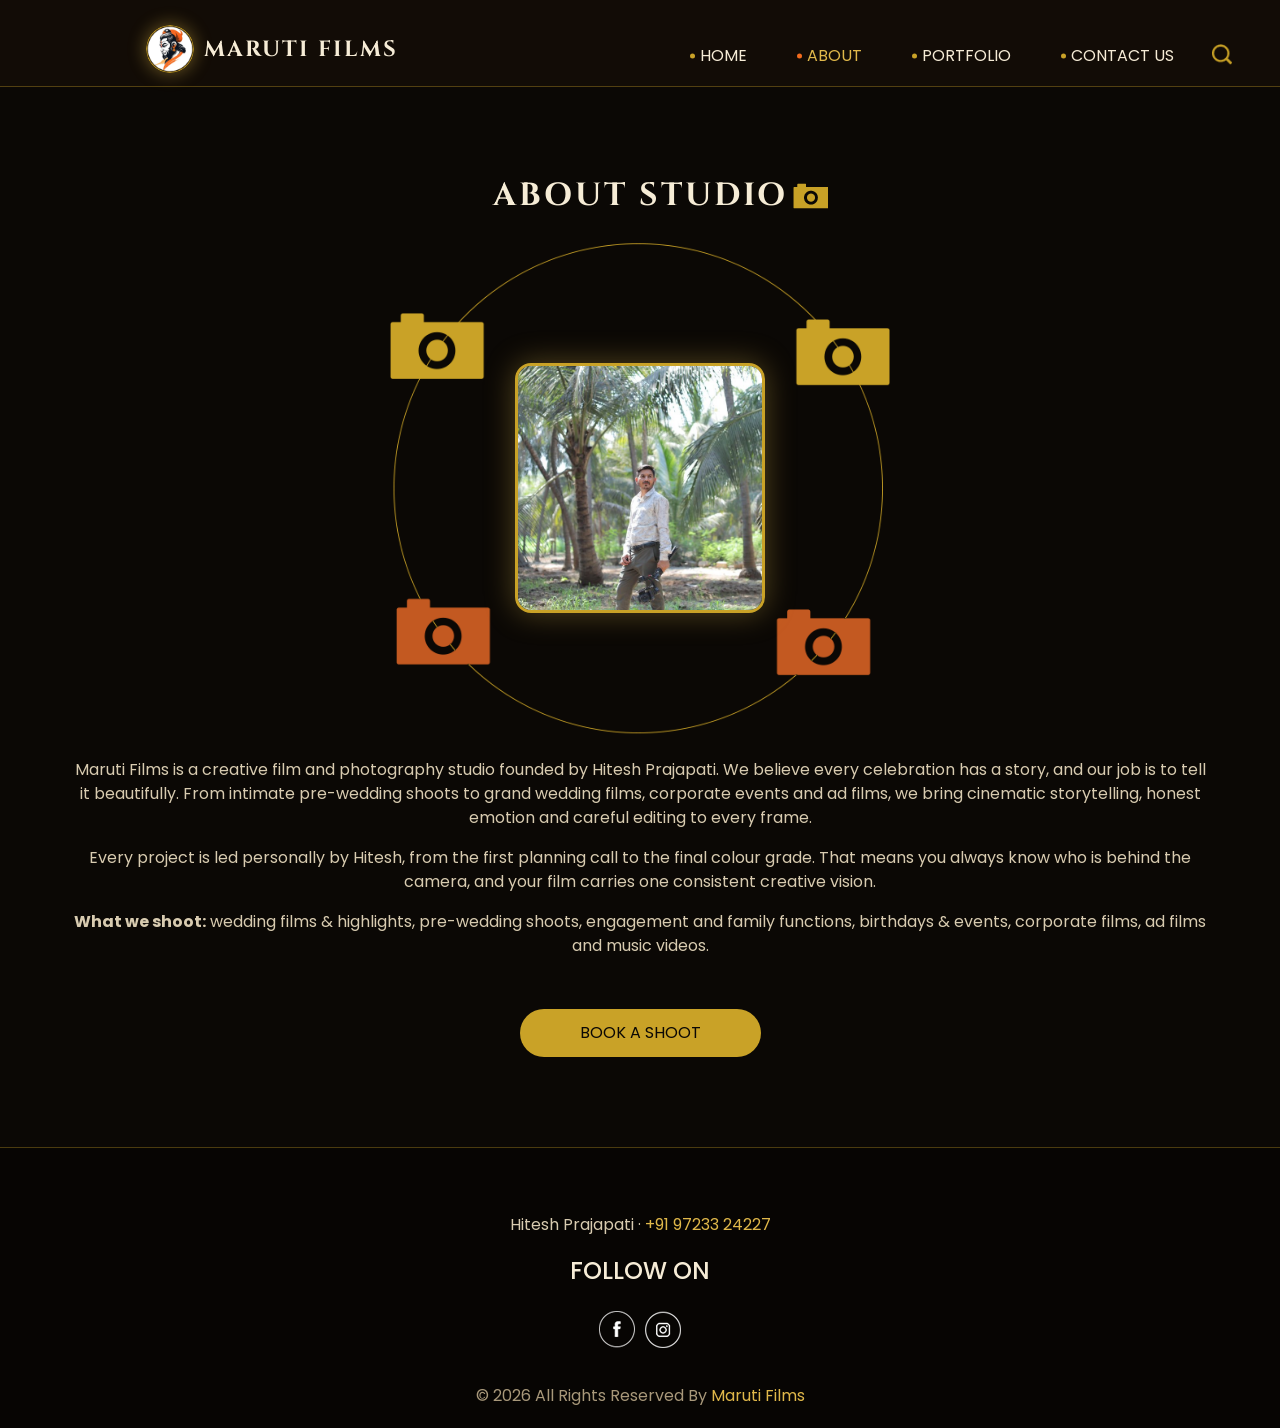
==== commit ea7f66a4: "portfolio image uploaded" ====
--- a/about.html
+++ b/about.html
@@ -91,7 +91,7 @@
       </div>
       <div class="box">
         <div class="img-box">
-          <img src="images/about-img.jpg" alt="">
+          <img src="images/hitesh-prajapati.jpg" width="600" height="600" alt="Hitesh Prajapati, founder of Maruti Films">
           <div class="about_img-bg">
             <img src="images/about-img-bg.png" alt="">
           </div>
--- a/css/style.css
+++ b/css/style.css
@@ -367,6 +367,7 @@
 }
 
 .about_section .box .img-box > img {
+  height: auto;
   position: relative;
   z-index: 1;
   border-radius: 16px;
@@ -378,7 +379,7 @@
 .about_section .box .img-box {
   position: relative;
   width: 250px;
-  margin: 50px 0;
+  margin: 140px 0 110px;
 }
 
 .about_section .box .img-box .about_img-bg {
@@ -446,107 +447,163 @@
   background-color: #120c06;
 }
 
-.portfolio_section .portfolio_container {
-  display: -webkit-box;
-  display: -ms-flexbox;
-  display: flex;
-}
-
-.portfolio_section .portfolio_container .img-box {
-  margin: 10px;
-  position: relative;
-  display: -webkit-box;
-  display: -ms-flexbox;
-  display: flex;
-  -webkit-box-flex: 1;
-      -ms-flex-positive: 1;
-          flex-grow: 1;
-}
-
-.portfolio_section .portfolio_container .img-box img {
+.portfolio_section .portfolio_filter {
+  display: -webkit-box;
+  display: -ms-flexbox;
+  display: flex;
+  -ms-flex-wrap: wrap;
+      flex-wrap: wrap;
+  -webkit-box-pack: center;
+      -ms-flex-pack: center;
+          justify-content: center;
+  margin-top: 35px;
+}
+
+.portfolio_section .portfolio_filter button,
+.portfolio_section .portfolio_filter a {
+  margin: 5px;
+  padding: 8px 24px;
+  border: 1px solid #c9a227;
+  border-radius: 30px;
+  background-color: transparent;
+  color: #e0b84a;
+  font-size: 14px;
+  text-transform: uppercase;
+  cursor: pointer;
+}
+
+.portfolio_section .portfolio_filter button:hover, .portfolio_section .portfolio_filter button.active,
+.portfolio_section .portfolio_filter a:hover {
+  background-color: #c9a227;
+  color: #0b0805;
+}
+
+.portfolio_section .portfolio_category {
+  margin-top: 50px;
+}
+
+.portfolio_section .portfolio_category[hidden] {
+  display: none;
+}
+
+.portfolio_section .category_heading {
+  text-align: center;
+}
+
+.portfolio_section .category_heading h3 {
+  font-family: 'Cinzel', serif;
+  font-weight: 700;
+  letter-spacing: 2px;
+  text-transform: uppercase;
+  color: #e0b84a;
+}
+
+.portfolio_section .category_heading p {
+  margin: 0;
+  color: #a8987a;
+}
+
+.portfolio_section .portfolio_gallery {
+  -webkit-column-count: 3;
+          column-count: 3;
+  -webkit-column-gap: 15px;
+          column-gap: 15px;
+  margin-top: 25px;
+}
+
+.portfolio_section .portfolio_gallery.gallery_small {
+  -webkit-column-count: 2;
+          column-count: 2;
+  max-width: 760px;
+  margin-left: auto;
+  margin-right: auto;
+}
+
+.portfolio_section .gallery_item {
+  display: block;
+  position: relative;
+  margin-bottom: 15px;
+  overflow: hidden;
+  border: 1px solid rgba(201, 162, 39, 0.35);
+  border-radius: 8px;
+  -webkit-column-break-inside: avoid;
+     page-break-inside: avoid;
+          break-inside: avoid;
+}
+
+.portfolio_section .gallery_item img {
+  display: block;
   width: 100%;
-  height: 100%;
-}
-
-.portfolio_section .portfolio_container .img-box .btn-box {
+  height: auto;
+  -webkit-transition: -webkit-transform 0.4s;
+  transition: transform 0.4s;
+}
+
+.portfolio_section .gallery_item::after {
+  content: "";
   position: absolute;
-  top: 50%;
-  left: 50%;
-  -webkit-transform: translate(-50%, -50%);
-          transform: translate(-50%, -50%);
-  display: -webkit-box;
-  display: -ms-flexbox;
-  display: flex;
-}
-
-.portfolio_section .portfolio_container .img-box .btn-box a {
+  top: 0;
+  right: 0;
+  bottom: 0;
+  left: 0;
+  background: linear-gradient(to top, rgba(242, 107, 29, 0.35), rgba(11, 8, 5, 0) 60%);
+  opacity: 0;
+  -webkit-transition: opacity 0.3s;
+  transition: opacity 0.3s;
+}
+
+.portfolio_section .gallery_item:hover img {
+  -webkit-transform: scale(1.04);
+          transform: scale(1.04);
+}
+
+.portfolio_section .gallery_item:hover::after {
+  opacity: 1;
+}
+
+.lightbox {
+  position: fixed;
+  top: 0;
+  right: 0;
+  bottom: 0;
+  left: 0;
+  z-index: 100000;
   display: none;
-  width: 50px;
-  height: 50px;
-  border-radius: 100%;
-  background-size: cover;
-  background-position: center;
-  background-repeat: no-repeat;
-  margin: 0 5px;
-}
-
-.portfolio_section .portfolio_container .img-box .btn-box .btn-1 {
-  background-image: url(../images/link.png);
-}
-
-.portfolio_section .portfolio_container .img-box::before {
-  content: "";
-  display: none;
+  -webkit-box-align: center;
+      -ms-flex-align: center;
+          align-items: center;
+  -webkit-box-pack: center;
+      -ms-flex-pack: center;
+          justify-content: center;
+  padding: 20px;
+  background-color: rgba(7, 5, 3, 0.94);
+}
+
+.lightbox.open {
+  display: -webkit-box;
+  display: -ms-flexbox;
+  display: flex;
+}
+
+.lightbox img {
+  max-width: 100%;
+  max-height: 92vh;
+  border: 2px solid #c9a227;
+  border-radius: 6px;
+  -webkit-box-shadow: 0 0 40px rgba(224, 184, 74, 0.25);
+          box-shadow: 0 0 40px rgba(224, 184, 74, 0.25);
+}
+
+.lightbox .lightbox_close {
   position: absolute;
-  width: 100%;
-  height: 100%;
-  top: 0;
-  left: 0;
-  background-color: rgba(242, 107, 29, 0.8);
-  z-index: 0;
-}
-
-.portfolio_section .portfolio_container .img-box:hover a {
-  display: block;
-}
-
-.portfolio_section .portfolio_container .img-box:hover::before {
-  display: block;
-}
-
-.portfolio_section .portfolio_container .box-1,
-.portfolio_section .portfolio_container .box-2 {
-  display: -webkit-box;
-  display: -ms-flexbox;
-  display: flex;
-  -webkit-box-orient: vertical;
-  -webkit-box-direction: normal;
-      -ms-flex-direction: column;
-          flex-direction: column;
-  -webkit-box-pack: stretch;
-      -ms-flex-pack: stretch;
-          justify-content: stretch;
-  -webkit-box-align: stretch;
-      -ms-flex-align: stretch;
-          align-items: stretch;
-}
-
-.portfolio_section .portfolio_container .box-2-btm {
-  display: -webkit-box;
-  display: -ms-flexbox;
-  display: flex;
-  -webkit-box-pack: stretch;
-      -ms-flex-pack: stretch;
-          justify-content: stretch;
-  -webkit-box-align: stretch;
-      -ms-flex-align: stretch;
-          align-items: stretch;
-}
-
-.portfolio_section .portfolio_container .box-2-btm .box-2-left {
-  display: -webkit-box;
-  display: -ms-flexbox;
-  display: flex;
+  top: 10px;
+  right: 20px;
+  border: none;
+  background: none;
+  color: #f6ecd6;
+  font-size: 44px;
+  line-height: 1;
+  cursor: pointer;
 }
 
 .portfolio_section .see_btn {
--- a/css/responsive.css
+++ b/css/responsive.css
@@ -46,10 +46,11 @@
 
   .about_section .box .img-box {
     width: 40%;
+    margin: 90px 0 70px;
   }
 
-  .portfolio_section .portfolio_container {
-    flex-direction: column;
+  .portfolio_section .portfolio_gallery {
+    column-count: 2;
   }
 
   .contact_section .bg-img1 {
@@ -94,8 +95,9 @@
     font-size: 2rem;
   }
 
-  .portfolio_section .portfolio_container .box-2-btm {
-    flex-direction: column;
+  .portfolio_section .portfolio_gallery,
+  .portfolio_section .portfolio_gallery.gallery_small {
+    column-count: 1;
   }
 }
 
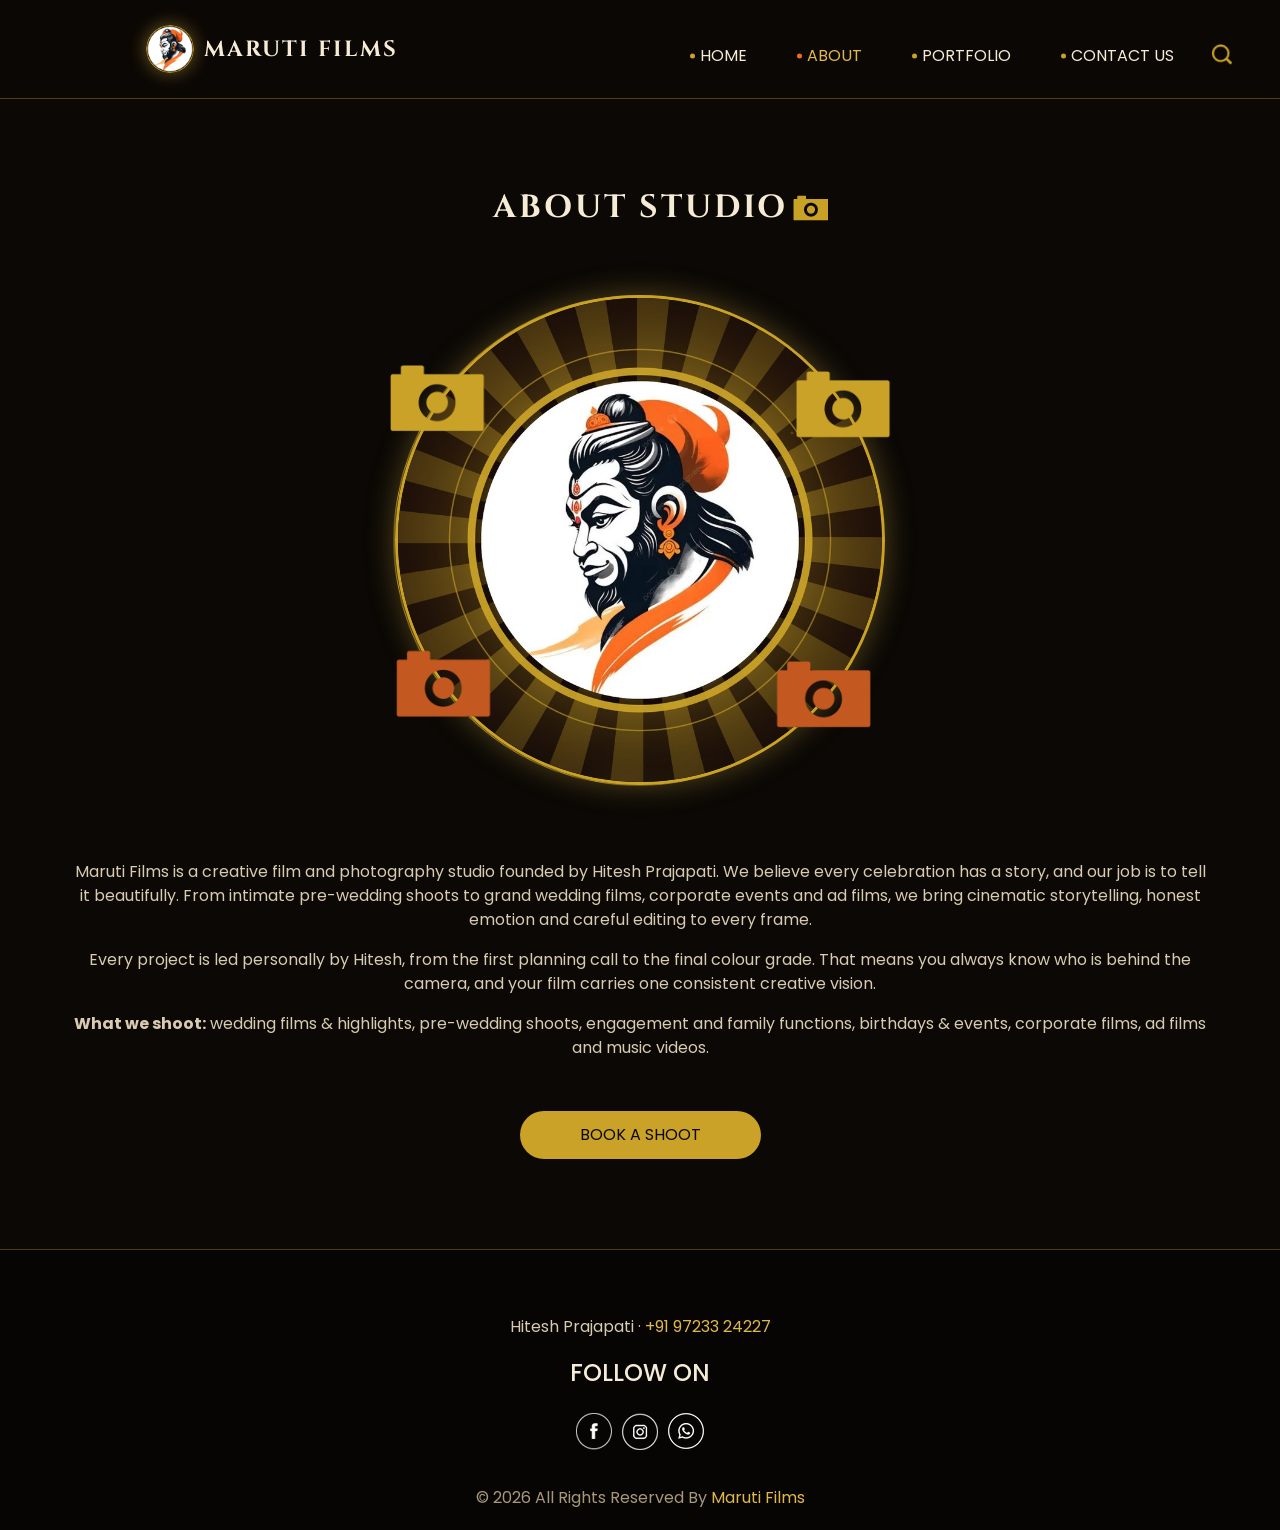
==== commit d9c288ec: "pages and slider update" ====
--- a/about.html
+++ b/about.html
@@ -43,7 +43,6 @@
                 <span>
                   Maruti Films
                 </span>
-              </a>
               </a>
               <button class="navbar-toggler" type="button" data-toggle="collapse" data-target="#navbarSupportedContent"
                 aria-controls="navbarSupportedContent" aria-expanded="false" aria-label="Toggle navigation">
@@ -91,7 +90,7 @@
       </div>
       <div class="box">
         <div class="img-box">
-          <img src="images/hitesh-prajapati.jpg" width="600" height="600" alt="Hitesh Prajapati, founder of Maruti Films">
+          <img src="images/about-emblem.jpg" width="800" height="800" alt="Maruti Films emblem: Lord Hanuman in a golden sunburst">
           <div class="about_img-bg">
             <img src="images/about-img-bg.png" alt="">
           </div>
@@ -145,6 +144,9 @@
             <a href="https://www.instagram.com/maruti_films_27/" target="_blank" rel="noopener" aria-label="Maruti Films on Instagram">
               <img src="images/instagram.png" alt="Instagram">
             </a>
+            <a href="https://wa.me/919723324227" target="_blank" rel="noopener" aria-label="Chat with Maruti Films on WhatsApp">
+              <img src="images/whatsapp.png" alt="WhatsApp">
+            </a>
           </div>
         </div>
       </div>
--- a/css/style.css
+++ b/css/style.css
@@ -1,3 +1,7 @@
+html {
+  scroll-padding-top: 110px;
+}
+
 body {
   font-family: 'Poppins', sans-serif;
   color: #d8cbb0;
@@ -91,6 +95,7 @@
 /*header section*/
 .hero_area {
   height: 136vh;
+  padding-top: 98px;
   position: relative;
   background-color: #0b0805;
   background-image: radial-gradient(ellipse at 72% 38%, rgba(224, 184, 74, 0.28) 0%, rgba(201, 162, 39, 0.1) 30%, rgba(11, 8, 5, 0) 60%), repeating-conic-gradient(from 0deg at 72% 38%, rgba(201, 162, 39, 0.07) 0deg 4deg, rgba(11, 8, 5, 0) 4deg 12deg);
@@ -106,6 +111,19 @@
 
 .sub_page .hero_area::after {
   display: none;
+}
+
+.header_section {
+  position: fixed;
+  top: 0;
+  left: 0;
+  right: 0;
+  z-index: 1000;
+  padding-bottom: 12px;
+  background-color: rgba(11, 8, 5, 0.92);
+  -webkit-backdrop-filter: blur(8px);
+          backdrop-filter: blur(8px);
+  border-bottom: 1px solid rgba(201, 162, 39, 0.35);
 }
 
 .header_section .container-fluid {
@@ -299,6 +317,7 @@
 
 .slider_section .img-box img {
   width: 100%;
+  height: auto;
   border-radius: 12px 0 0 12px;
   border: 2px solid #c9a227;
   border-right: none;
@@ -370,7 +389,7 @@
   height: auto;
   position: relative;
   z-index: 1;
-  border-radius: 16px;
+  border-radius: 100%;
   border: 3px solid #c9a227;
   -webkit-box-shadow: 0 0 30px rgba(224, 184, 74, 0.35);
           box-shadow: 0 0 30px rgba(224, 184, 74, 0.35);
@@ -378,15 +397,18 @@
 
 .about_section .box .img-box {
   position: relative;
-  width: 250px;
-  margin: 140px 0 110px;
+  width: 490px;
+  max-width: 100%;
+  margin: 60px 0 40px;
 }
 
 .about_section .box .img-box .about_img-bg {
   position: absolute;
   top: 50%;
   left: 50%;
-  width: 200%;
+  z-index: 2;
+  width: 102%;
+  pointer-events: none;
   -webkit-transform: translate(-50%, -50%) rotate(0deg) scale(1);
           transform: translate(-50%, -50%) rotate(0deg) scale(1);
   -webkit-animation: rotateAnimation 3s infinite;
@@ -685,36 +707,28 @@
   font-size: 18px;
 }
 
-.client_section .row {
+.client_section .testimonial_row {
+  display: -webkit-box;
+  display: -ms-flexbox;
+  display: flex;
   -webkit-box-align: center;
       -ms-flex-align: center;
           align-items: center;
-}
-
-.client_section .col-md-3 {
-  display: -webkit-box;
-  display: -ms-flexbox;
-  display: flex;
-  -webkit-box-pack: end;
-      -ms-flex-pack: end;
-          justify-content: flex-end;
-}
-
-.client_section .btn_container {
-  display: -webkit-box;
-  display: -ms-flexbox;
-  display: flex;
-  -webkit-box-pack: center;
-      -ms-flex-pack: center;
-          justify-content: center;
-  -webkit-box-align: center;
-      -ms-flex-align: center;
-          align-items: center;
-}
-
-.client_section .btn_container .carousel-control-prev,
-.client_section .btn_container .carousel-control-next {
-  position: relative;
+  max-width: 950px;
+  margin: 0 auto;
+}
+
+.client_section .carousel-inner {
+  -webkit-box-flex: 1;
+      -ms-flex: 1;
+          flex: 1;
+}
+
+.client_section .carousel-control-prev,
+.client_section .carousel-control-next {
+  position: relative;
+  -ms-flex-negative: 0;
+      flex-shrink: 0;
   width: 50px;
   height: 50px;
   border: none;
@@ -724,27 +738,27 @@
   background-size: 15px;
   background-position: center;
   background-color: #f26b1d;
-  margin: 0 5px;
-}
-
-.client_section .btn_container .carousel-control-prev:hover,
-.client_section .btn_container .carousel-control-next:hover {
+}
+
+.client_section .carousel-control-prev:hover,
+.client_section .carousel-control-next:hover {
   background-color: #c9a227;
 }
 
-.client_section .btn_container .carousel-control-prev {
+.client_section .carousel-control-prev {
   background-image: url(../images/prev-white.png);
 }
 
-.client_section .btn_container .carousel-control-next {
+.client_section .carousel-control-next {
   background-image: url(../images/next-white.png);
 }
 
 .client_section .detail-box {
-  padding: 20px;
+  padding: 25px 30px;
   border: 1px solid rgba(201, 162, 39, 0.6);
   background-color: #140e07;
   margin: 0 25px;
+  text-align: center;
 }
 
 .client_section .detail-box h4 {
--- a/css/responsive.css
+++ b/css/responsive.css
@@ -5,6 +5,11 @@
 }
 
 @media (max-width: 992px) {
+  .header_section .navbar-collapse {
+    max-height: calc(100vh - 100px);
+    overflow-y: auto;
+  }
+
   .navbar-nav {
     align-items: center;
   }
@@ -45,8 +50,8 @@
   }
 
   .about_section .box .img-box {
-    width: 40%;
-    margin: 90px 0 70px;
+    width: 80%;
+    margin: 40px 0 30px;
   }
 
   .portfolio_section .portfolio_gallery {
@@ -60,17 +65,6 @@
     right: 0px;
   }
 
-  .client_section .col-md-3 {
-    justify-content: center;
-  }
-
-  .client_section .detail-box {
-    margin-bottom: 35px;
-  }
-
-  .client_section .row {
-    flex-wrap: wrap-reverse;
-  }
 }
 
 @media (max-width: 576px) {
@@ -82,9 +76,15 @@
   }
 
   .client_section .detail-box {
-    margin-left: 0;
-    margin-right: 0;
+    margin: 0 10px;
+    padding: 20px 15px;
+  }
 
+  .client_section .carousel-control-prev,
+  .client_section .carousel-control-next {
+    width: 38px;
+    height: 38px;
+    background-size: 12px;
   }
 }
 
